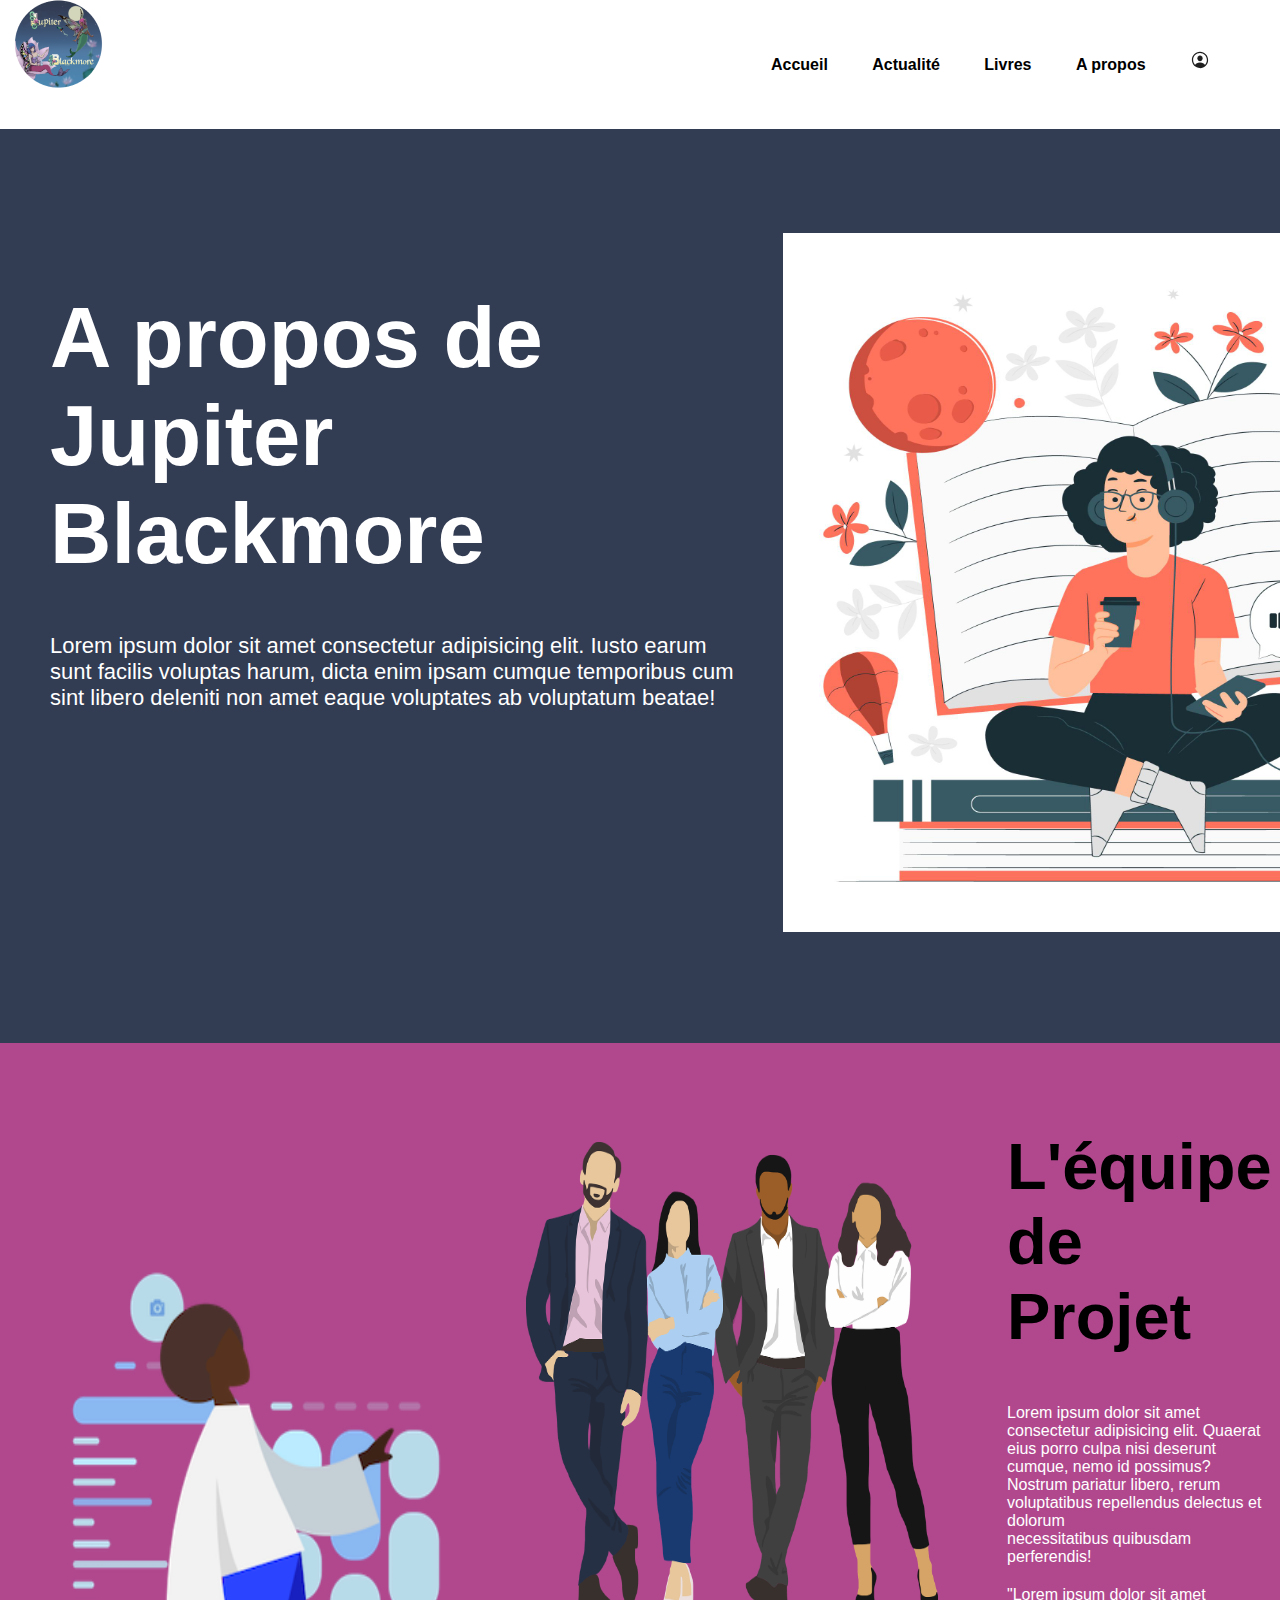
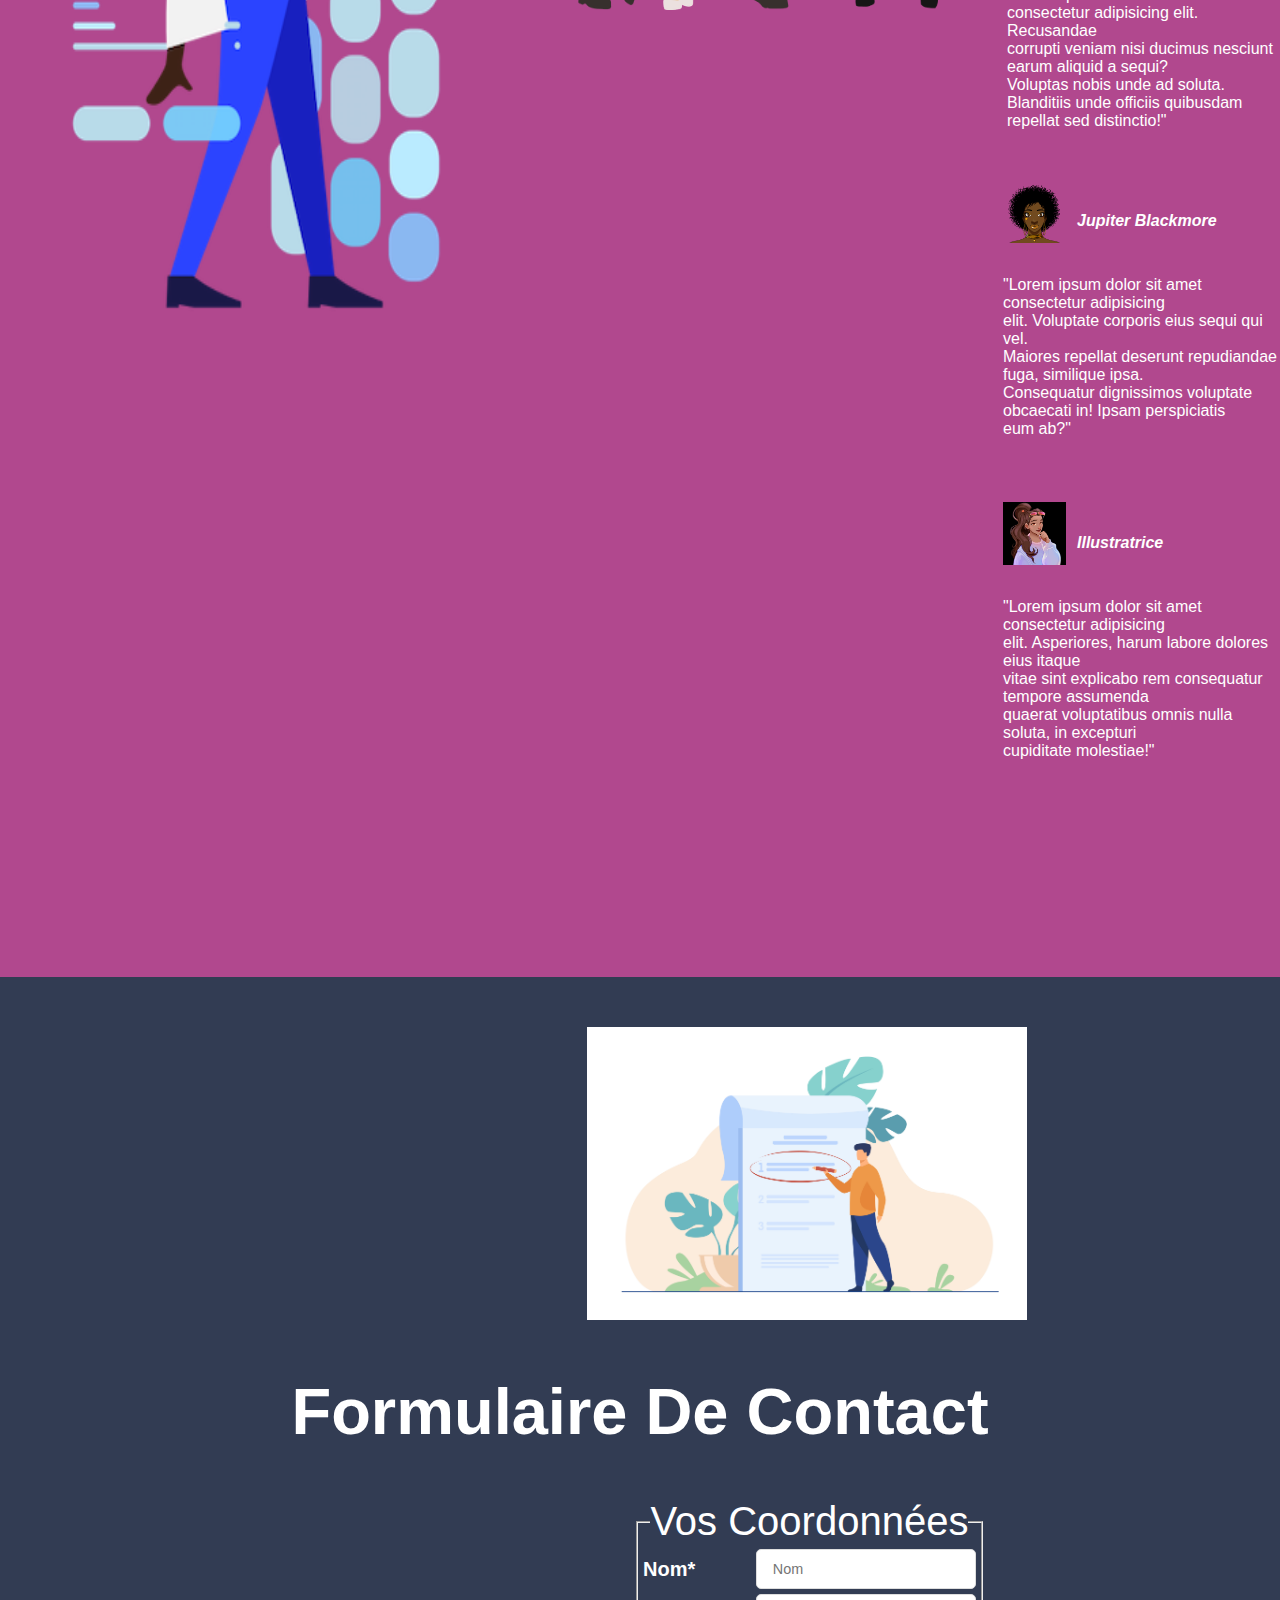
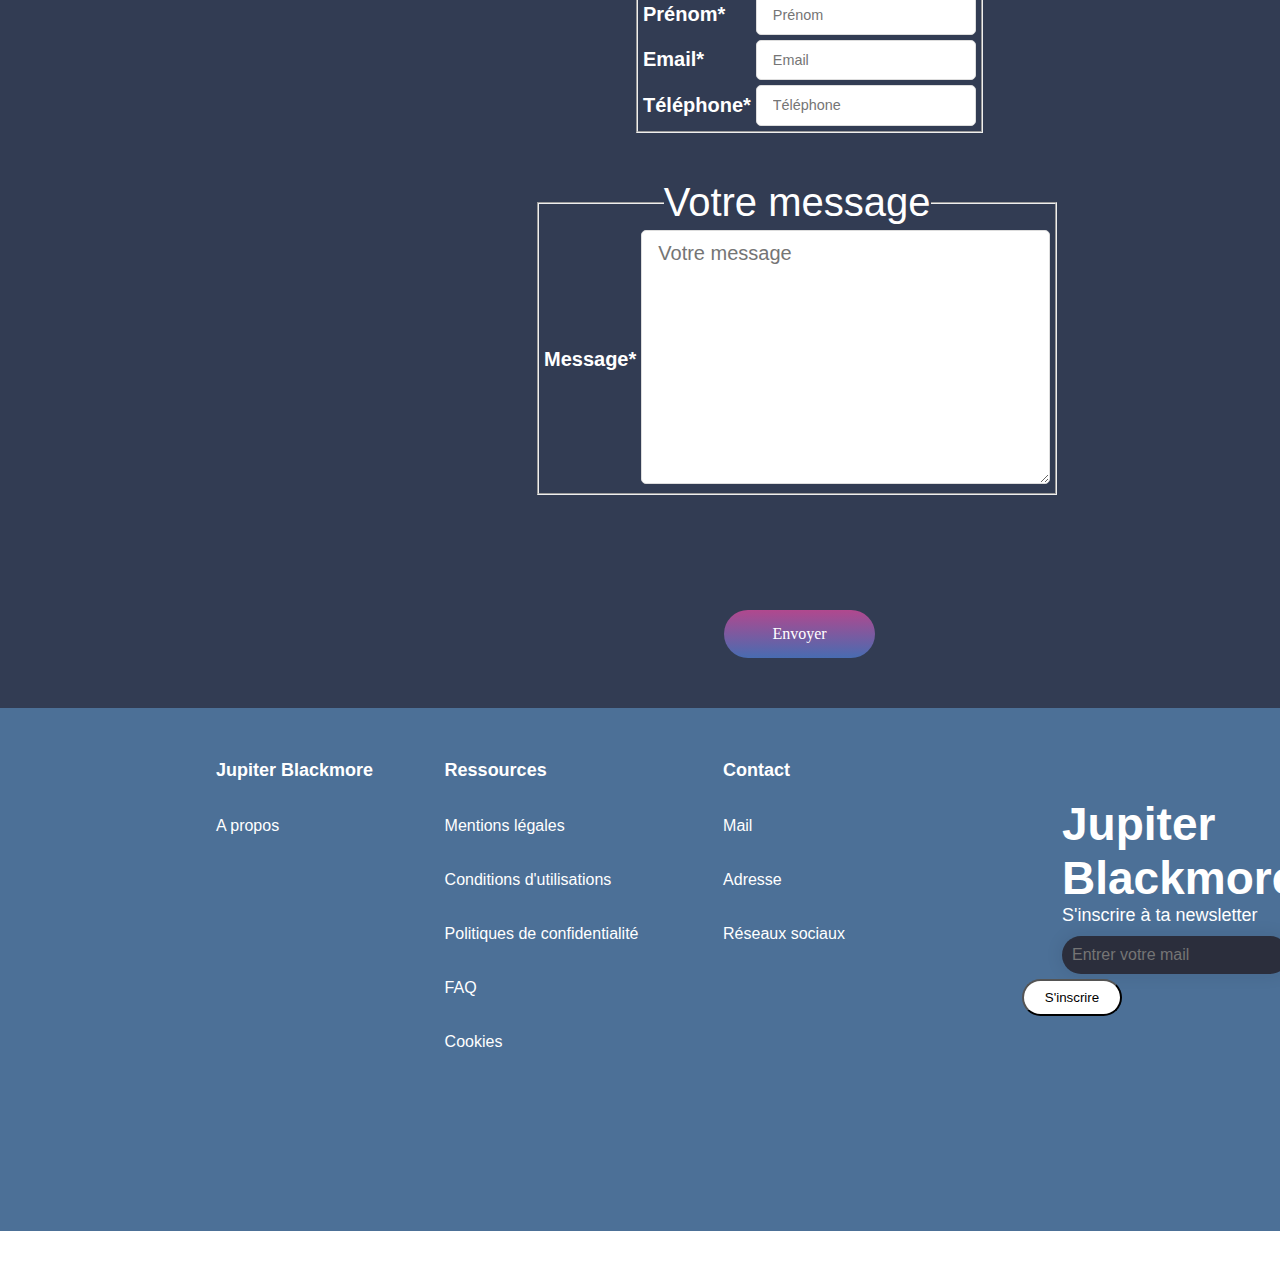
==== bio.html @ 757923ff "projet v 1" ====
<!DOCTYPE html>
<html lang="fr">
<head>
    <meta charset="UTF-8">
    <meta http-equiv="X-UA-Compatible" content="IE=edge">
    <meta name="viewport" content="width=device-width, initial-scale=1.0">
    <link rel="stylesheet" href="CSS/bio.css">
    <title>Jupiter Blackmore</title>
</head>
<body>
     <!--Header-->
     <header class="header">
        <nav>
            <img src="images/logo.png" alt="Logo du site">
            <div id="container">
                <ul class="navbar">
                    <li><a href="#">Accueil</a></li>
                    <li><a href="#">Actualité</a></li>
                    <li><a href="#">Livres</a></li>
                    <li><a href="#">A propos</a></li>
                    <li><a href="#"><img src="images/profil2.svg" alt="Profil"></a> </li>
                </ul>
            </div>
        </nav>
    </header>
    <!--Section un-->
    <section class="section-un">
        <h1>A propos de <br>Jupiter <br>Blackmore</h1>
        <p>Lorem ipsum dolor sit amet consectetur adipisicing elit. Iusto earum <br>sunt facilis voluptas harum, dicta enim ipsam cumque temporibus cum <br>sint libero deleniti non amet eaque voluptates ab voluptatum beatae! </p>
        <img src="images/book.jpg" alt="Livre">
    </section>
    <!--Section deux-->
    <section class="section-deux">
         <img src="images/ketty.png" alt="Jupiter Blackmore" id="jupiter">
         <img src="images/team.png" alt="Equipe" id="equipe">
         <div class="equip">
            <h2>L'équipe de Projet</h2>
            <p id="p-un">Lorem ipsum dolor sit amet consectetur adipisicing elit. Quaerat <br>eius porro culpa nisi deserunt cumque, nemo id possimus? <br>Nostrum pariatur libero, rerum voluptatibus repellendus delectus et dolorum <br>necessitatibus quibusdam perferendis!</p>
            <p id="p-deux">"Lorem ipsum dolor sit amet consectetur adipisicing elit. Recusandae <br>corrupti veniam nisi ducimus nesciunt earum aliquid a sequi? <br>Voluptas nobis unde ad soluta. Blanditiis unde officiis quibusdam <br>repellat sed distinctio!"</p>
         </div>
         <div class="ketty">
            <img src="images/woman.png" alt="Jupiter Blackmore" id="img-ketty">
            <p id="p-trois">Jupiter Blackmore</p>
            <p id="p-quatre">"Lorem ipsum dolor sit amet consectetur adipisicing <br>elit. Voluptate corporis eius sequi qui vel. <br>Maiores repellat deserunt repudiandae fuga, similique ipsa. <br>Consequatur dignissimos voluptate obcaecati in! Ipsam perspiciatis <br>eum ab?"</p>
         </div>
         <div class="illustratrice">
            <img src="images/dessinatrice.jpg" alt="Illustratrice" id="business">
            <p id="p-cinq">Illustratrice</p>
            <p id="p-six">"Lorem ipsum dolor sit amet consectetur adipisicing <br>elit. Asperiores, harum labore dolores eius itaque <br>vitae sint explicabo rem consequatur tempore assumenda <br>quaerat voluptatibus omnis nulla soluta, in excepturi <br>cupiditate molestiae!"</p>
         </div>
    </section>
    <!--Section trois-->
    <section class="section-trois">
          <img src="images/formulaire.jpg" alt="Formulaire">
          <h2>Formulaire De Contact</h2>
          <div class="tableau-un">
            <form action="" method="get">
                <fieldset>
                    <legend id="legend-un">Vos Coordonnées</legend>
                    <table cellspacing="5">
                        <tr align="left">
                            <th id="nom">Nom*</th>
                            <td><input type="text" name="nom" size="20" maxlength="20" placeholder="Nom"></td>
                        </tr>
                        <tr align="left">
                            <th id="prenom">Prénom*</th>
                            <td><input type="text" name="prenom" size="20" maxlength="20" placeholder="Prénom"></td>
                        </tr>
                        <tr align="left">
                            <th id="email">Email*</th>
                            <td><input type="text" name="adresse" size="20" maxlength="20" placeholder="Email"></td>
                        </tr>
                        <tr align="left">
                            <th id="phone">Téléphone*</th>
                            <td><input type="text" name="adresse" size="20" maxlength="20" placeholder="Téléphone"></td>
                        </tr>
                    </table>
                </fieldset>
            </form>
          </div>
          <div class="tableau-deux">
            <form action="" method="get">
                <fieldset>
                    <legend id="legend-deux">Votre message</legend>
                    <table cellspacing="5">
                        <tr align="left">
                            <th id="message">Message*</th>
                            <td><textarea name="nom_champ" id="message" cols="30" rows="10" placeholder="Votre message"></textarea></td>
                        </tr>
                    </table>
                </fieldset>
            </form>
          </div>
          <button type="button" name="nom_champ" id="butn-un">Envoyer</button>
    </section>
    <!--Footer-->
    <footer>
        <br>
        <br>
        <table align="center" width="55%" cellspacing="16" cellpading="18">
            <tr>
                <th align="left">Jupiter Blackmore</th>
                <th align="left">Ressources</th>
                <th align="left">Contact</th>
            </tr>
            <tr>
                <td align="left">A propos</td>
                <td align="left">Mentions légales</td>
                <td align="left">Mail</td>
            </tr>
            <tr>
                <td align="left"></td>
                <td align="left">Conditions d'utilisations</td>
                <td align="left">Adresse</td>
            </tr>
            <tr>
                <td align="left"></td>
                <td align="left">Politiques de confidentialité</td>
                <td align="left">Réseaux sociaux</td>
            </tr>
            <tr>
                <td align="left"></td>
                <td align="left">FAQ</td>
                <td align="left"></td>
            </tr>
            <tr>
                <td align="left"></td>
                <td align="left">Cookies</td>
                <td align="left"></td>
            </tr>
        </table>
        <div class="footer-un">
            <ul>
                <li><h2>Jupiter Blackmore</h2></li>
                <li id="inscription"> S'inscrire à ta newsletter</li>
                <li>
                    <input type="email" id="email" placeholder="Entrer votre mail">
                    <button class="btn">S'inscrire</button>
                </li>
            </ul>
        </div>
        <div class="footer-deux">
            <p>Copyright ©Jupiter-Blackmore2023 </p>
            <img src="images/Facebook.png" alt="facebook" id="facebook"><img src="images/Twitter.png" alt="Twitter" id="twitter"><img src="images/Instagram.png" alt="Instagram" id="instagram"><img src="images/LinkedIn.png" alt="Linkedin" id="linkedin">
        </div>
     </footer>
    <script src="js/app.js"></script>
</body>
</html>
---- CSS/bio.css ----
*{
    margin: 0;
    padding: 0;
    box-sizing: border-box;
    font-family: 'Playfair Display', Arial, Helvetica, sans-serif;
}

/**Header**/
#container ul{
    margin: 0;
    padding: 0;
    list-style-type: none;
    text-align: right;
    margin-top: -48px;
    margin-right: 50px;
}
#container ul li{
    display: inline;
}
#container li a {
    text-decoration: none;
    padding: 5px 20px;
    color: black;
    font-weight: bold;
    font-size: 16px;
}

/**Section un**/
.section-un{
    background-color: #323C53;
    width: 100%;
    height: 934px;
    margin-top: 55px;
}
.section-un h1{
    font-family: 'Playfair Display', Arial, Helvetica, sans-serif;
    font-size: 85px;
    color: white;
    padding-top: 160px;
    margin-left: 50px;
}
.section-un p{
    font-family: 'Alice', Arial, Helvetica, sans-serif;
    font-size: 22px;
    color: white;
    margin-left: 50px;
    margin-top: 50px;
}
.section-un img{
    width: 754px;
    height: 699px;
    margin-left: 783px;
    margin-top: -478px;
}

/**Section deux**/
.section-deux{
    background-color: #B1488E;
    margin-top: -20px;
    padding-bottom: 218px;
}
.section-deux #jupiter{
    width: 412px;
    height: 698px;
    margin-top: 200px;
    margin-left: 50px;
}
.section-deux #equipe{
    width: 412px;
    height: 468px;
    margin-top: 99px;
    margin-left: 64px;
    z-index: 2;
    position: absolute;
}
.section-deux h2{
    font-family: 'Playfair Display', Arial, Helvetica, sans-serif;
    font-size: 65px;
    color: black;
    margin-top: -816px;
    margin-left: 1007px;
}
.section-deux #p-un{
    font-family: 'Alice', Arial, Helvetica, sans-serif;
    font-size: 16px;
    color: white;
    margin-left: 1007px;
    margin-top: 50px;
}
.section-deux #p-deux{
    font-family: 'Alice', Arial, Helvetica, sans-serif;
    font-size: 16px;
    color: white;
    margin-left: 1007px;
    margin-top: 20px;
}
.section-deux .ketty #img-ketty{
    width: 63px;
    height: 63px;
    margin-top: 50px;
    margin-left: 1003px;
}
.section-deux .ketty #p-trois{
    font-family: 'Alice', Arial, Helvetica, sans-serif;
    font-size: 16px;
    font-weight: bold;
    font-style: italic;
    color: white;
    margin-left: 1077px;
    margin-top: -35px;
}
.section-deux .ketty #p-quatre{
    font-family: 'Alice', Arial, Helvetica, sans-serif;
    font-size: 16px;
    color: white;
    margin-left: 1003px;
    margin-top: 46px;
}
.section-deux .illustratrice #business{
    width: 63px;
    height: 63px;
    margin-top: 64px;
    margin-left: 1003px;
}
.section-deux .illustratrice #p-cinq{
    font-family: 'Alice', Arial, Helvetica, sans-serif;
    font-size: 16px;
    font-weight: bold;
    font-style: italic;
    color: white;
    margin-left: 1077px;
    margin-top: -35px;
}
.section-deux .illustratrice #p-six{
    font-family: 'Alice', Arial, Helvetica, sans-serif;
    font-size: 16px;
    color: white;
    margin-left: 1003px;
    margin-top: 46px;
}

/**Section trois**/
.section-trois{
    background-color: #323C53;
    width: 100%;
    height: 1331px;
    margin-top: -1px;
}
.section-trois img{
    width: 440px;
    height: 293px;
    margin-top: 50px;
    margin-left: 587px;
}
.section-trois h2{
    font-family: 'Playfair Display', Arial, Helvetica, sans-serif;
    font-size: 65px;
    color: white;
    margin-top: 50px;
    text-align: center;
}
.section-trois .tableau-un #legend-un{
    font-family: 'Playfair Display', Arial, Helvetica, sans-serif;
    font-size: 40px;
    color: white;
    text-align: center;
}
.section-trois .tableau-un form{
    margin-top: 50px;
    margin-left: 636px;
    z-index: 2;
    position: absolute;
}
.section-trois .tableau-un table #nom{
    font-family: 'Playfair Display', Arial, Helvetica, sans-serif;
    font-size: 20px;
    color: white;
}
.section-trois .tableau-un table #prenom{
    font-family: 'Playfair Display', Arial, Helvetica, sans-serif;
    font-size: 20px;
    color: white;
}
.section-trois .tableau-un table #email{
    font-family: 'Playfair Display', Arial, Helvetica, sans-serif;
    font-size: 20px;
    color: white;
}
.section-trois .tableau-un table #phone{
    font-family: 'Playfair Display', Arial, Helvetica, sans-serif;
    font-size: 20px;
    color: white;
}
.section-trois .tableau-un table input{
    padding: 0.7rem 1rem;
    border: 1px solid #ddd;
    border-radius: 5px;
    font-size: 0.9em;
}
.section-trois .tableau-deux form{
    margin-top: 331px;
    margin-left: 537px;
    z-index: 2;
    position: absolute;
}
.section-trois .tableau-deux #legend-deux{
    font-family: 'Playfair Display', Arial, Helvetica, sans-serif;
    font-size: 40px;
    color: white;
    text-align: center;
}
.section-trois .tableau-deux table #message{
    font-family: 'Playfair Display', Arial, Helvetica, sans-serif;
    font-size: 20px;
    color: white;
}
.section-trois .tableau-deux table textarea{
    padding: 0.7rem 1rem;
    border: 1px solid #ddd;
    border-radius: 5px;
    font-size: 0.9em;
}
.section-trois #butn-un{
    list-style-type: none;
    background: linear-gradient(#B1488E, #486CB1);
    color: #fff;
    border: none;
    border-radius: 30px;
    padding: 15px 32px;
    text-align: center;
    text-decoration: none;
    display: inline-block;
    font-size: 16px;
    font-family: "Playfair Display";
    z-index: 2;
    position: absolute;
    margin-top: 761px;
    margin-left: 724px;
    width: 151px;
}

/**Footer**/
footer{
    background-color: #4C7097;
    z-index: 2;
    position: absolute;
    width: 100%;
    height: 523px;
}
footer table{
    margin-left: 200px;
}
footer table th{
    font-family: 'Playfair Display', Arial, Helvetica, sans-serif;
    font-size: 18px;
    color: white;
}
footer table td{
    font-family: 'Alice', Arial, Helvetica, sans-serif;
    font-size: 16px;
    color: white;
    font-weight: lighter;
    padding-top: 20px;
}
.footer-un {
    margin-left: 1062px;
    margin-top: -270px;
}
.footer-un ul{
    list-style-type: none;
}
.footer-un ul h2{
    font-family: 'Playfair Display', Arial, Helvetica, sans-serif;
    font-size: 46px;
    color: white;
}
.footer-un ul #inscription{
    font-family: 'Playfair Display', Arial, Helvetica, sans-serif;
    font-size: 18px;
    color: white;
}
.footer-un ul input:before{
    box-sizing: border-box;
    width: 200px;
    padding: 20px;
}
.footer-un ul input::after{
    box-sizing: border-box;
    width: 200px;
    padding: 20px;
}
.footer-un ul input{
    padding: 10px;
    margin: 10px 0;
    border: 0;
    background-color: #2B2E3C;
    color: white;
    box-shadow: 0 0 15px 4px rgba(0,0,0,0.06);
    border-radius: 20px;
}
.footer-un ul input,textarea{
    font-family: 'Alice', Arial, Helvetica, sans-serif;
    font-size: inherit;
}
.footer-un ul .btn {
    background: white;
    color: black;
    border-style: outset;
    border-color: #000;
    border-radius: 20px;
    height: 37px;
    width: 100px;
    font-family: 'Alice', Arial, Helvetica, sans-serif;
    text-shadow: none;
    margin-top: -5px;
    margin-left: -40px;
}
.footer-un ul .btn:hover{
    background: #734599;
    color: white;
    border-style: outset;
    border-color: black;
    height: 37px;
    width: 100px;
    font-family: 'Alice', Arial, Helvetica, sans-serif;
    text-shadow: none;
    margin-top: -5px;
    margin-left: -40px;
}
.footer-deux{
    font-family: 'Alice', Arial, Helvetica, sans-serif;
    font-size: 20px;
    color: white;
    margin-left: 472px;
    margin-top: 222px;
}
.footer-deux #facebook {
    margin-left: 345px;
    margin-top: -30px;
    z-index: 2;
    position: absolute;
}
.footer-deux #twitter {
    margin-top: -30px;
    margin-left: 386px;
    z-index: 2;
    position: absolute;
}
.footer-deux #instagram{
    margin-top: -30px;
    margin-left: 427px;
    z-index: 2;
    position: absolute;
    
}
.footer-deux #linkedin{
    margin-top: -30px;
    margin-left: 470px;
    z-index: 2;
    position: absolute;
}
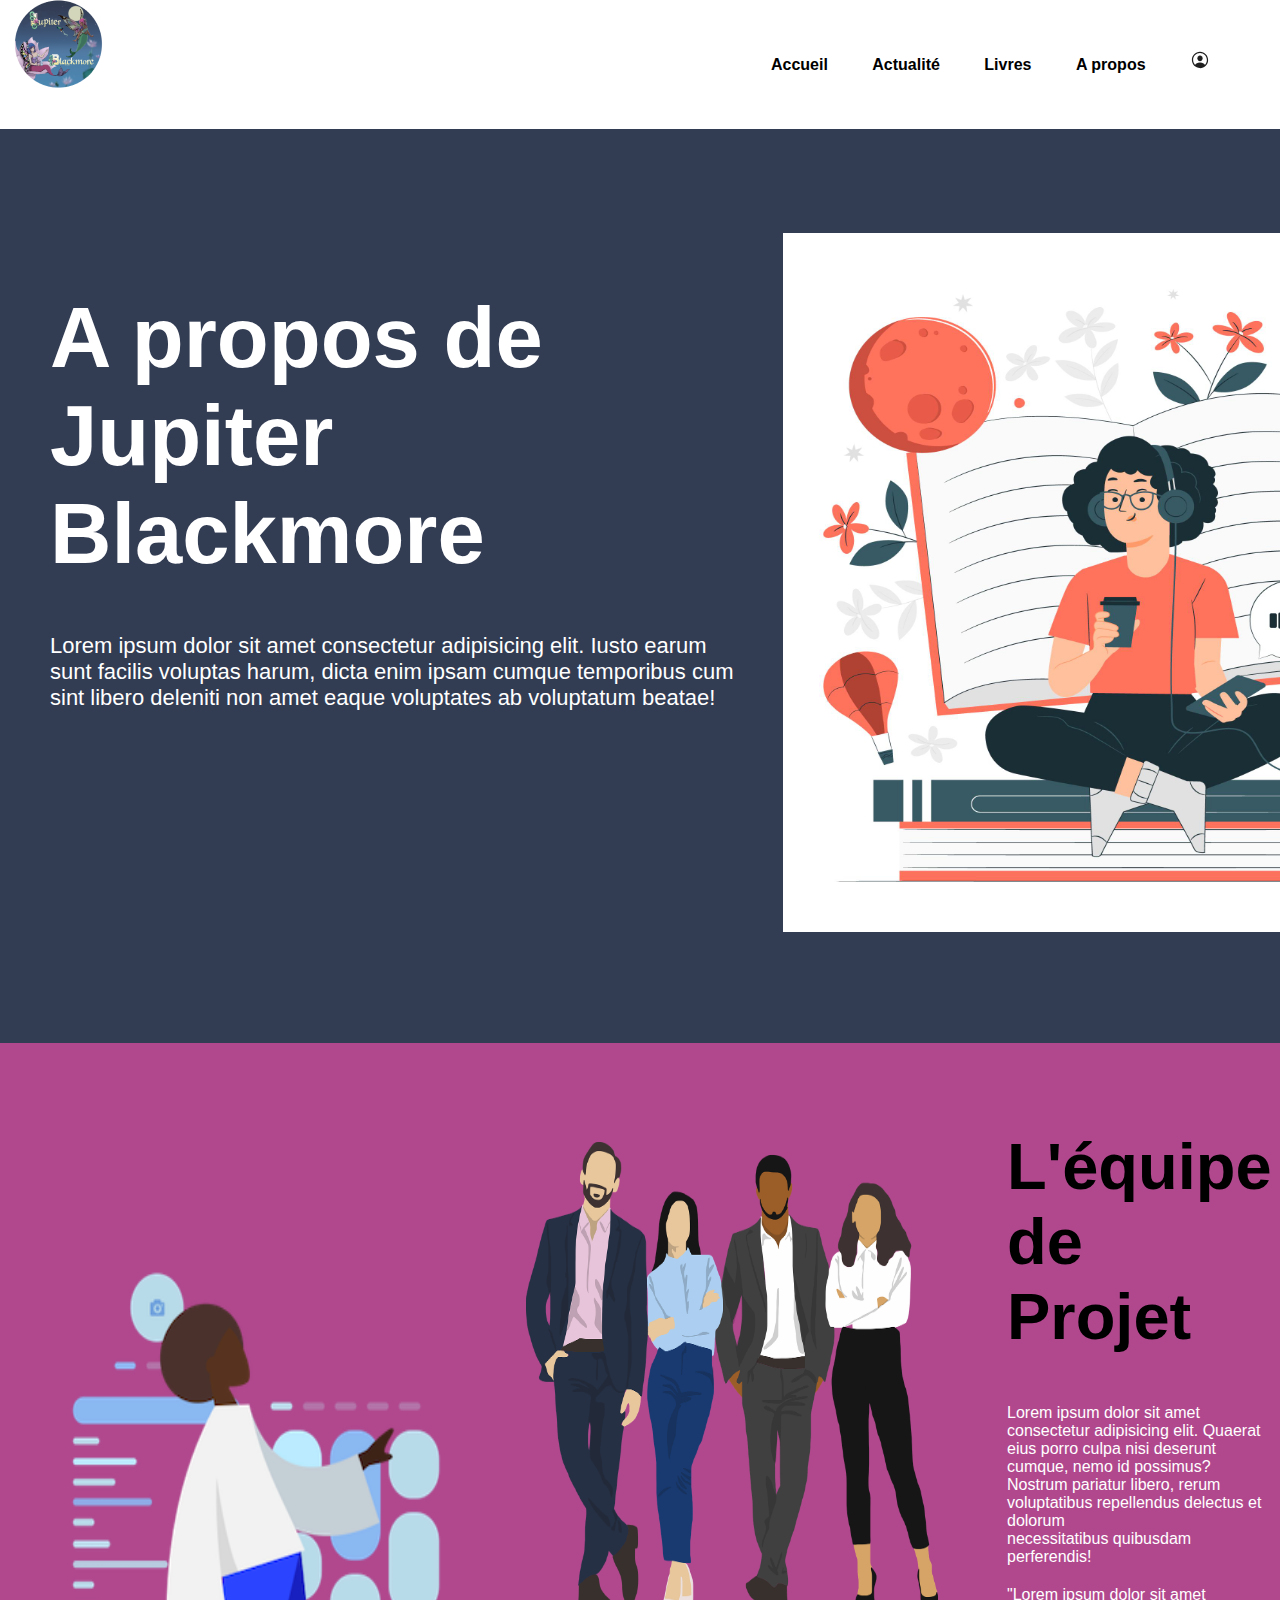
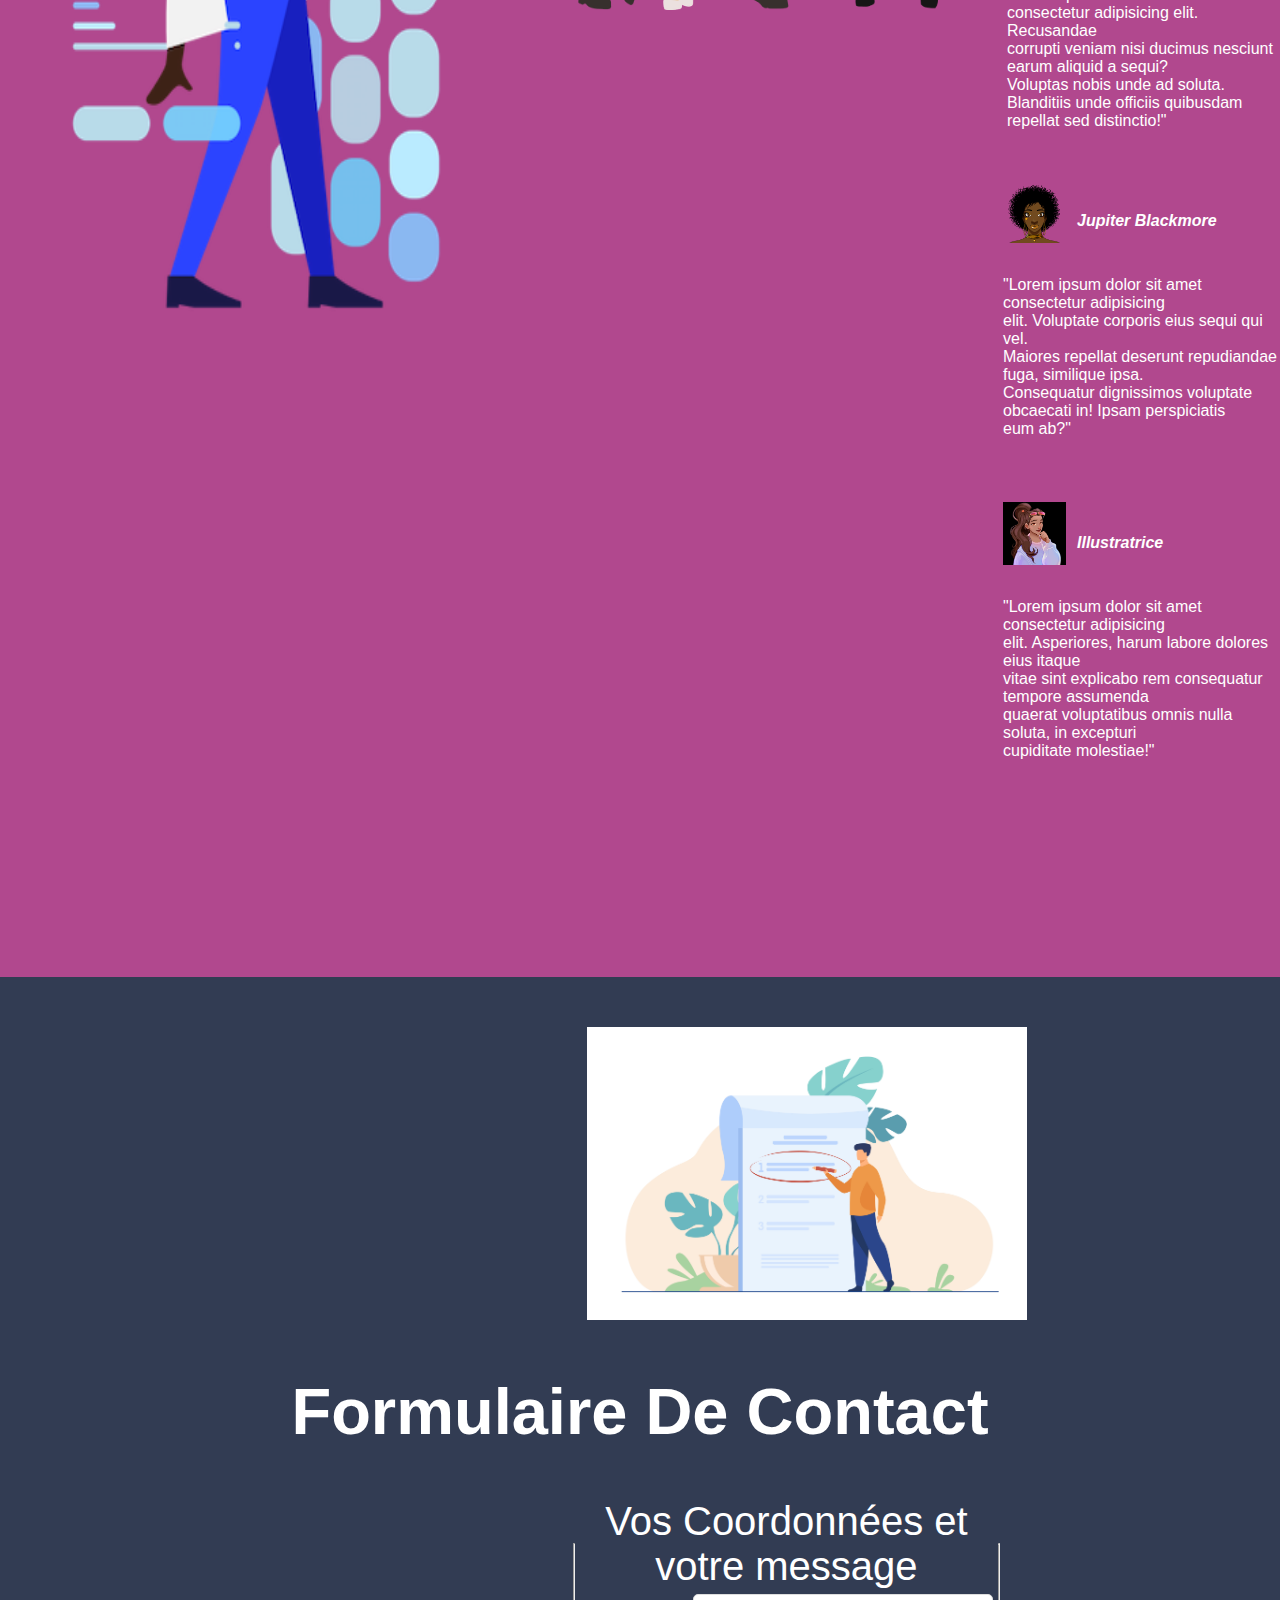
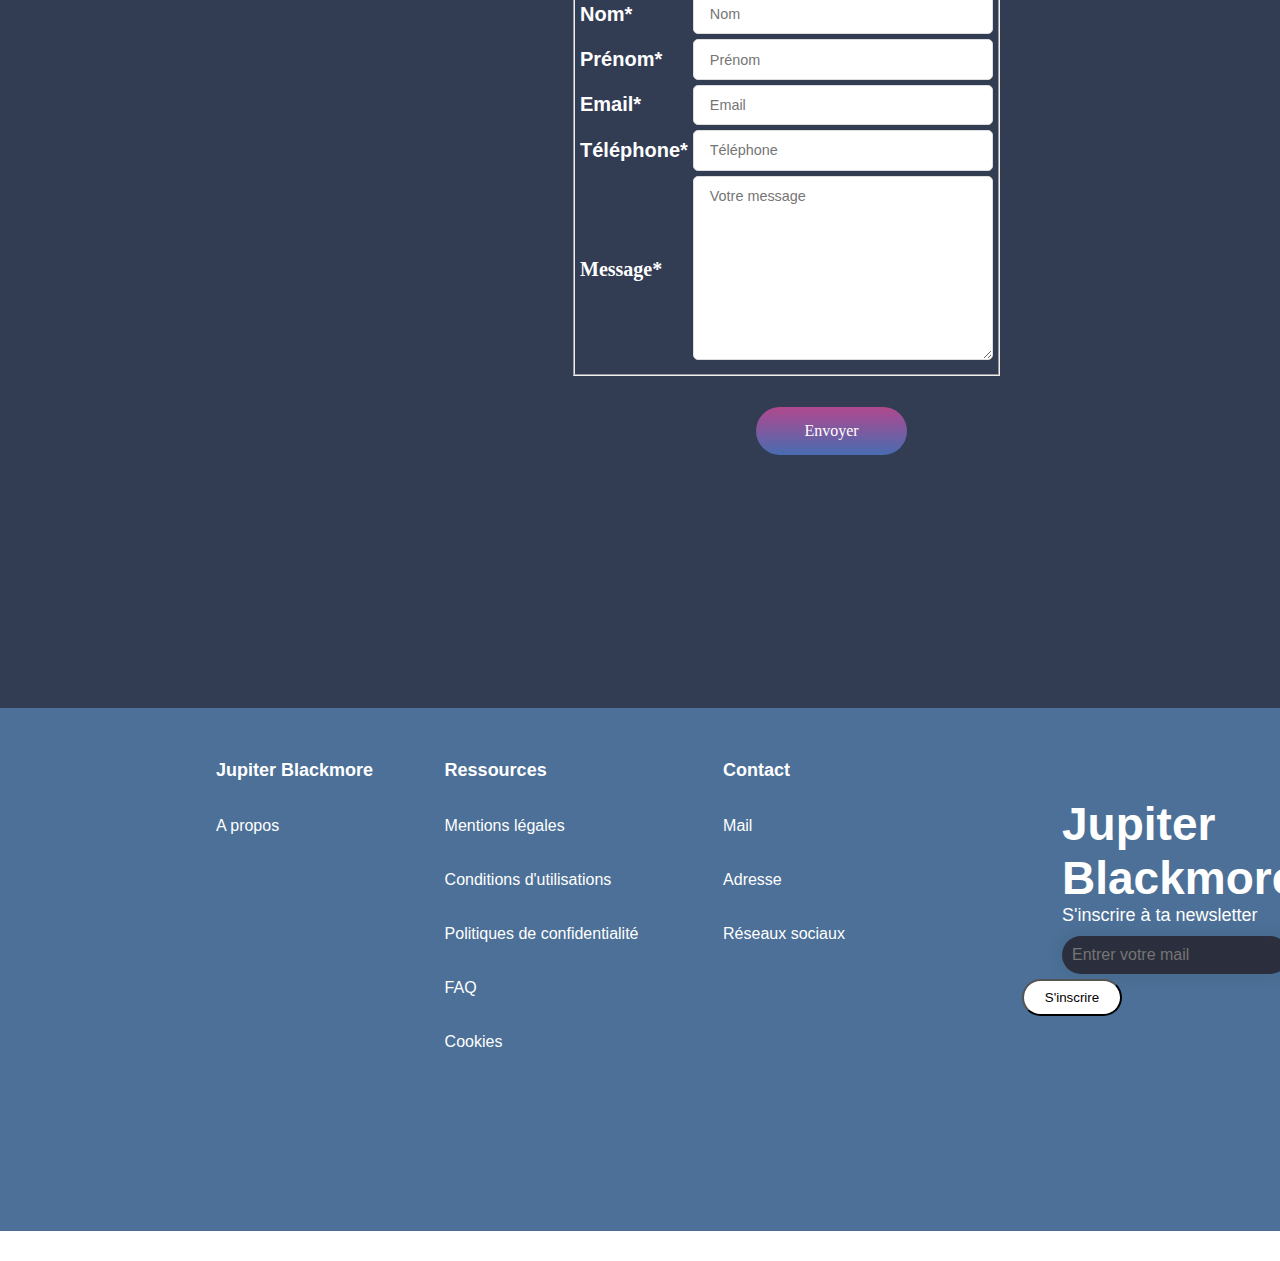
==== commit 3beafff5: "version un" ====
--- a/bio.html
+++ b/bio.html
@@ -14,11 +14,11 @@
             <img src="images/logo.png" alt="Logo du site">
             <div id="container">
                 <ul class="navbar">
-                    <li><a href="#">Accueil</a></li>
-                    <li><a href="#">Actualité</a></li>
-                    <li><a href="#">Livres</a></li>
-                    <li><a href="#">A propos</a></li>
-                    <li><a href="#"><img src="images/profil2.svg" alt="Profil"></a> </li>
+                    <li><a href="index.html">Accueil</a></li>
+                    <li><a href="index.html">Actualité</a></li>
+                    <li><a href="livres.html">Livres</a></li>
+                    <li><a href="bio.html">A propos</a></li>
+                    <li><a href="connexion.html"><img src="images/profil2.svg" alt="Profil"></a> </li>
                 </ul>
             </div>
         </nav>
@@ -54,44 +54,37 @@
           <img src="images/formulaire.jpg" alt="Formulaire">
           <h2>Formulaire De Contact</h2>
           <div class="tableau-un">
-            <form action="" method="get">
+            <form action="formulaire.php" method="post">
                 <fieldset>
-                    <legend id="legend-un">Vos Coordonnées</legend>
+                    <legend id="legend-un">Vos Coordonnées et votre message</legend>
                     <table cellspacing="5">
                         <tr align="left">
                             <th id="nom">Nom*</th>
-                            <td><input type="text" name="nom" size="20" maxlength="20" placeholder="Nom"></td>
+                            <td><input type="text" name="Name" size="20" maxlength="20" placeholder="Nom" id="Name"></td>
                         </tr>
                         <tr align="left">
                             <th id="prenom">Prénom*</th>
-                            <td><input type="text" name="prenom" size="20" maxlength="20" placeholder="Prénom"></td>
+                            <td><input type="text" name="Prenom" size="20" maxlength="20" placeholder="Prénom" id="Prenom"></td>
                         </tr>
                         <tr align="left">
                             <th id="email">Email*</th>
-                            <td><input type="text" name="adresse" size="20" maxlength="20" placeholder="Email"></td>
+                            <td><input type="text" name="Mail" size="20" maxlength="20" placeholder="Email" id="Mail"></td>
                         </tr>
                         <tr align="left">
                             <th id="phone">Téléphone*</th>
-                            <td><input type="text" name="adresse" size="20" maxlength="20" placeholder="Téléphone"></td>
+                            <td><input type="text" name="Phone" size="20" maxlength="20" placeholder="Téléphone" id="Phone"></td>
+                        </tr>
+                        <tr align="left">
+                            <th id="message" style="font-family: Playfair Display; font-size: 20px; color: white;">Message*</th>
+                            <td><textarea name="Message" cols="30" rows="10" placeholder="Votre message" id="Message"></textarea></td>
+                        </tr>
+                        <tr align="left">
+                            <td><button type="submit" name="nom_champ" id="butn-un">Envoyer</button></td>
                         </tr>
                     </table>
                 </fieldset>
             </form>
           </div>
-          <div class="tableau-deux">
-            <form action="" method="get">
-                <fieldset>
-                    <legend id="legend-deux">Votre message</legend>
-                    <table cellspacing="5">
-                        <tr align="left">
-                            <th id="message">Message*</th>
-                            <td><textarea name="nom_champ" id="message" cols="30" rows="10" placeholder="Votre message"></textarea></td>
-                        </tr>
-                    </table>
-                </fieldset>
-            </form>
-          </div>
-          <button type="button" name="nom_champ" id="butn-un">Envoyer</button>
     </section>
     <!--Footer-->
     <footer>
--- a/CSS/bio.css
+++ b/CSS/bio.css
@@ -167,9 +167,10 @@
 }
 .section-trois .tableau-un form{
     margin-top: 50px;
-    margin-left: 636px;
-    z-index: 2;
-    position: absolute;
+    margin-left: 573px;
+    z-index: 2;
+    position: absolute;
+    width: 31%;
 }
 .section-trois .tableau-un table #nom{
     font-family: 'Playfair Display', Arial, Helvetica, sans-serif;
@@ -196,29 +197,19 @@
     border: 1px solid #ddd;
     border-radius: 5px;
     font-size: 0.9em;
-}
-.section-trois .tableau-deux form{
-    margin-top: 331px;
-    margin-left: 537px;
-    z-index: 2;
-    position: absolute;
-}
-.section-trois .tableau-deux #legend-deux{
-    font-family: 'Playfair Display', Arial, Helvetica, sans-serif;
-    font-size: 40px;
-    color: white;
-    text-align: center;
-}
-.section-trois .tableau-deux table #message{
+    width: 100%;
+}
+.section-trois .tableau-un table #message{
     font-family: 'Playfair Display', Arial, Helvetica, sans-serif;
     font-size: 20px;
     color: white;
 }
-.section-trois .tableau-deux table textarea{
+.section-trois .tableau-un table textarea{
     padding: 0.7rem 1rem;
     border: 1px solid #ddd;
     border-radius: 5px;
     font-size: 0.9em;
+    font-family: 'Alice', Arial, Helvetica, sans-serif;
 }
 .section-trois #butn-un{
     list-style-type: none;
@@ -234,8 +225,8 @@
     font-family: "Playfair Display";
     z-index: 2;
     position: absolute;
-    margin-top: 761px;
-    margin-left: 724px;
+    margin-top: 38px;
+    margin-left: 176px;
     width: 151px;
 }
 
@@ -358,4 +349,335 @@
     margin-left: 470px;
     z-index: 2;
     position: absolute;
+}
+
+
+/**Responsive**/
+@media all and (max-width: 830px) {
+    *{
+        margin: 0;
+        padding: 0;
+        box-sizing: border-box;
+        font-family: 'Playfair Display', Arial, Helvetica, sans-serif;
+    }
+    /**Header**/
+#container .navbar{
+    display : inline-block;
+	width : 100px;
+	height : 30px;
+	overflow : hidden;
+	text-align : left;
+	text-indent : -9999px;
+	white-space : nowrap;
+    background: url(../images/Menu-burger.png) no-repeat top left;
+    margin-left: 320px;
+    margin-top: -60px;
+    z-index: 2;
+    position: absolute;
+}
+/**Section un**/
+.section-un{
+    background-color: #323C53;
+    width: 100%;
+    height: 163px;
+    margin-top: 213px;
+}
+.section-un h1{
+    font-family: 'Playfair Display', Arial, Helvetica, sans-serif;
+    font-size: 16px;
+    color: white;
+    padding-top: 25px;
+    margin-left: 81px;
+    position: absolute;
+    z-index: 2;
+}
+.section-un p{
+    font-family: 'Alice', Arial, Helvetica, sans-serif;
+    font-size: 10px;
+    color: white;
+    margin-left: 10px;
+    margin-top: 67px;
+    position: absolute;
+    z-index: 2;
+}
+.section-un img{
+    width: 100%;
+    height: 197px;
+    margin-top: -445px;
+    position: relative;
+    z-index: 2;
+    margin-left: -4px;
+}
+.section-un br{
+    display: none;
+}
+
+/**Section deux**/
+.section-deux{
+    background-color: #B1488E;
+    margin-top: -51px;
+    margin-bottom: -478px;
+}
+.section-deux #jupiter{
+    display: none;
+}
+.section-deux #equipe{
+    display: none;
+}
+.section-deux h2{
+    font-family: 'Playfair Display', Arial, Helvetica, sans-serif;
+    font-size: 16px;
+    color: black;
+    margin-top: 26px;
+    margin-left: 117px;
+}
+.section-deux #p-un{
+    font-family: 'Alice', Arial, Helvetica, sans-serif;
+    font-size: 12px;
+    color: white;
+    margin-left: 14px;
+    margin-top: 25px;
+}
+.section-deux #p-deux{
+    font-family: 'Alice', Arial, Helvetica, sans-serif;
+    font-size: 16px;
+    color: white;
+    margin-left: 1007px;
+    margin-top: 20px;
+}
+.section-deux .ketty #img-ketty{
+    width: 80px;
+    height: 80px;
+    margin-top: -568px;
+    margin-left: 21px;
+    position: absolute;
+    z-index: 2;
+}
+.section-deux .ketty #p-trois{
+    font-family: 'Alice', Arial, Helvetica, sans-serif;
+    font-size: 12px;
+    font-weight: bold;
+    font-style: italic;
+    color: white;
+    margin-left: 112px;
+    margin-top: -553px;
+    position: absolute;
+    z-index: 2;
+}
+.section-deux .ketty #p-quatre{
+    font-family: 'Alice', Arial, Helvetica, sans-serif;
+    font-size: 10px;
+    color: white;
+    margin-left: 109px;
+    margin-top: -528px;
+    position: absolute;
+    z-index: 2;
+}
+.section-deux .illustratrice #business{
+    width: 80px;
+    height: 80px;
+    margin-top: -423px;
+    margin-left: 18px;
+    position: absolute;
+    z-index: 2;
+    border-radius: 46px;
+}
+.section-deux .illustratrice #p-cinq{
+    font-family: 'Alice', Arial, Helvetica, sans-serif;
+    font-size: 12px;
+    font-weight: bold;
+    font-style: italic;
+    color: white;
+    margin-left: 113px;
+    margin-top: -417px;
+    position: absolute;
+    z-index: 2;
+}
+.section-deux .illustratrice #p-six{
+    font-family: 'Alice', Arial, Helvetica, sans-serif;
+    font-size: 10px;
+    color: white;
+    margin-left: 112px;
+    margin-top: -394px;
+    position: absolute;
+    z-index: 2;
+}
+
+/**Section trois**/
+.section-trois{
+    background-color: #323C53;
+    width: 100%;
+    height: 768px;
+    margin-top: -1px;
+}
+.section-trois img{
+    width: 100%;
+    height: 133px;
+    margin-top: 50px;
+    margin-left: -5px;
+}
+.section-trois h2{
+    font-family: 'Playfair Display', Arial, Helvetica, sans-serif;
+    font-size: 16px;
+    color: white;
+    margin-top: -170px;
+    text-align: center;
+}
+.section-trois .tableau-un #legend-un{
+    font-family: 'Playfair Display', Arial, Helvetica, sans-serif;
+    font-size: 12px;
+    color: white;
+    text-align: center;
+}
+.section-trois .tableau-un form{
+    margin-top: 50px;
+    margin-left: 534px;
+    z-index: 2;
+    position: absolute;
+    width: 30%
+}
+.section-trois .tableau-un table #nom{
+    font-family: 'Playfair Display', Arial, Helvetica, sans-serif;
+    font-size: 10px;
+    color: white;
+}
+.section-trois .tableau-un table #prenom{
+    font-family: 'Playfair Display', Arial, Helvetica, sans-serif;
+    font-size: 10px;
+    color: white;
+}
+.section-trois .tableau-un table #email{
+    font-family: 'Playfair Display', Arial, Helvetica, sans-serif;
+    font-size: 10px;
+    color: white;
+}
+.section-trois .tableau-un table #phone{
+    font-family: 'Playfair Display', Arial, Helvetica, sans-serif;
+    font-size: 10px;
+    color: white;
+}
+.section-trois .tableau-un table input{
+    padding: 0.7rem 2rem;
+    border: 1px solid #ddd;
+    border-radius: 5px;
+    font-size: 0.9em;
+    width: 177%;
+}
+.section-trois .tableau-deux form{
+    margin-top: 406px;
+    margin-left: 36px;
+    z-index: 2;
+    position: absolute;
+}
+.section-trois .tableau-deux #legend-deux{
+    font-family: 'Playfair Display', Arial, Helvetica, sans-serif;
+    font-size: 12px;
+    color: white;
+    text-align: center;
+}
+.section-trois .tableau-deux table #message{
+    font-family: 'Playfair Display', Arial, Helvetica, sans-serif;
+    font-size: 10px;
+    color: white;
+}
+.section-trois .tableau-deux table textarea{
+    padding: 0.7rem 1rem;
+    border: 1px solid #ddd;
+    border-radius: 5px;
+    font-size: 0.9em;
+}
+.section-trois #butn-un{
+    list-style-type: none;
+    background: linear-gradient(#B1488E, #486CB1);
+    color: #fff;
+    border: none;
+    border-radius: 30px;
+    padding: 13px 15px;
+    text-align: center;
+    text-decoration: none;
+    display: inline-block;
+    font-size: 13px;
+    font-family: "Playfair Display", Arial, Helvetica, sans-serif;
+    z-index: 2;
+    position: absolute;
+    margin-top: 636px;
+    margin-left: 108px;
+}
+/**Footer**/
+footer{
+    background-color: #4C7097;
+    z-index: 2;
+    position: absolute;
+    width: 100%;
+    height: 190px;
+}
+footer table{
+    display : inline-block;
+	width : 100px;
+	height : 30px;
+	overflow : hidden;
+	text-align : left;
+	text-indent : -9999px;
+	white-space : nowrap;
+    background: url(../images/burger-blanc.png) no-repeat top left;
+    margin-left: 33px;
+    margin-top: -50px;
+}
+.footer-un {
+    display : inline-block;
+	width : 100px;
+	height : 30px;
+	overflow : hidden;
+	text-align : left;
+	text-indent : -9999px;
+	white-space : nowrap;
+}
+.footer-deux{
+    font-family: 'Alice', Arial, Helvetica, sans-serif;
+    font-size: 11px;
+    color: white;
+    margin-left: 33px;
+    margin-top: -9px;
+}
+.footer-deux #facebook {
+    margin-left: 192px;
+    margin-top: -16px;
+    z-index: 2;
+    position: absolute;
+    width: 15px;
+    height: 15px;
+}
+.footer-deux #twitter {
+    margin-top: -16px;
+    margin-left: 226px;
+    z-index: 2;
+    position: absolute;
+    width: 15px;
+    height: 15px;
+}
+.footer-deux #instagram{
+    margin-top: -16px;
+    margin-left: 258px;
+    z-index: 2;
+    position: absolute;
+    width: 15px;
+    height: 15px;
+    
+}
+.footer-deux #linkedin{
+    margin-top: -16px;
+    margin-left: 293px;
+    z-index: 2;
+    position: absolute;
+    width: 15px;
+    height: 15px;
+}
+}
+
+
+
+@media all and (min-width: 1920px){
+    #burger{
+        visibility: hidden;
+    }
 }